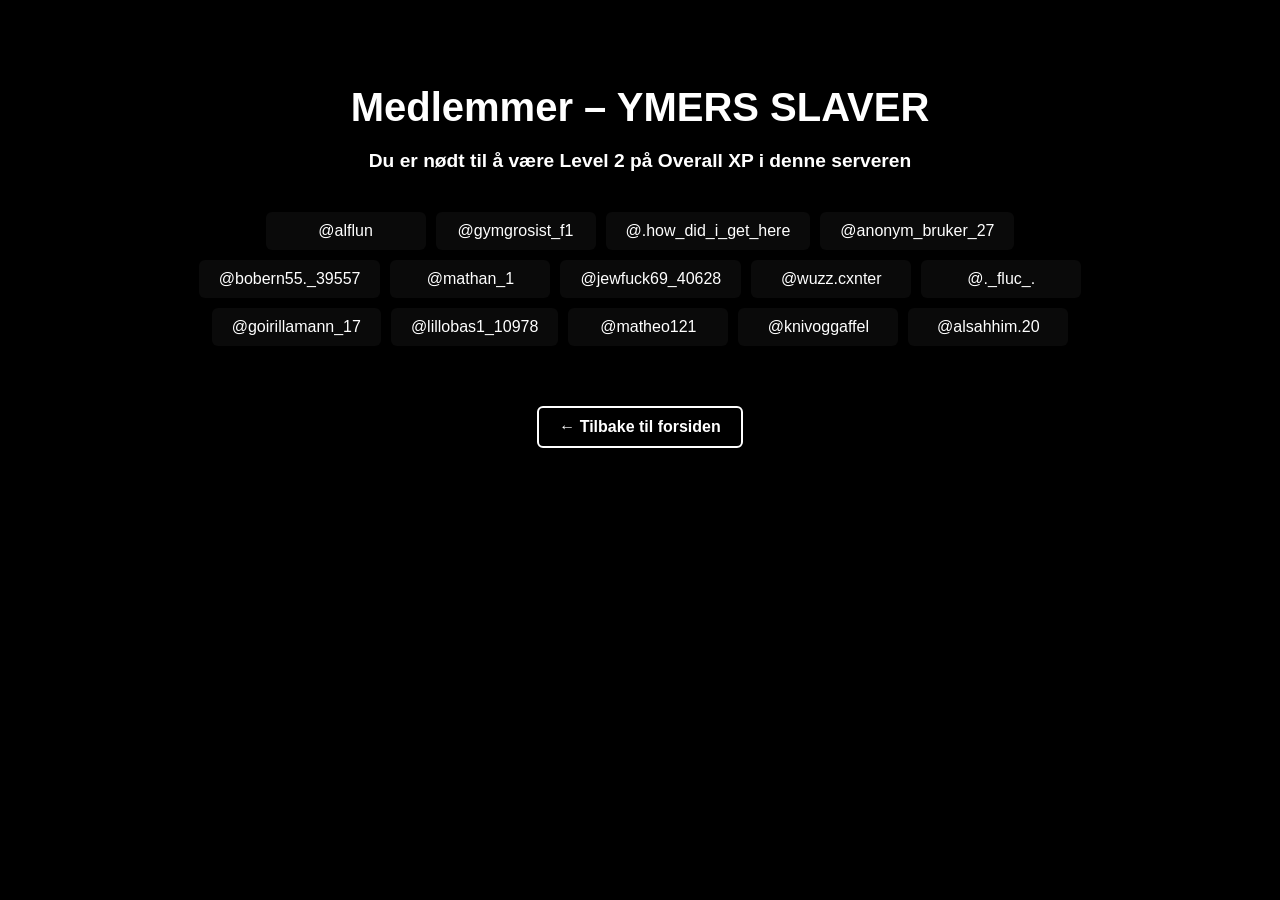
==== members.html @ a9ad7d68 "members.html" ====
<!DOCTYPE html>
<html lang="no">
<head>
<meta charset="UTF-8">
<meta name="viewport" content="width=device-width, initial-scale=1.0">
<title>Medlemmer – YMERS SLAVER</title>
<style>
  body {
    font-family: Arial, sans-serif;
    background: #000000; /* helt svart */
    color: #ffffff;      /* lys tekst */
    text-align: center;
    padding: 50px 20px;
  }

  h1 {
    font-size: 2.5em;
    margin-bottom: 20px;
  }

  h2 {
    font-size: 1.2em;
    margin-bottom: 40px;
  }

  ul {
    list-style: none;
    padding: 0;
    margin: 0 auto 40px auto;
    display: flex;
    flex-wrap: wrap;
    justify-content: center;
    gap: 10px;
    max-width: 900px;
  }

  li {
    background: #0a0a0a; /* mørk boks på svart bakgrunn */
    padding: 10px 20px;
    border-radius: 6px;
    min-width: 120px;
    text-align: center;
  }

  a.btn {
    display: inline-block;
    margin-top: 20px;
    padding: 10px 20px; /* mindre og konsekvent med index.html */
    background: none;
    color: #ffffff;
    border: 2px solid #ffffff; /* minimalistisk knapp */
    text-decoration: none;
    font-weight: bold;
    border-radius: 6px;
    transition: 0.2s;
  }

  a.btn:hover {
    background: #ffffff;
    color: #000000;
  }

  @media (max-width: 600px) {
    h1 { font-size: 2em; }
    h2 { font-size: 1em; }
    li { min-width: 100px; padding: 8px 12px; }
    a.btn { padding: 8px 16px; font-size: 1em; }
  }
</style>
</head>
<body>

<h1>Medlemmer – YMERS SLAVER</h1>
<h2>Du er nødt til å være Level 2 på Overall XP i denne serveren</h2>

<ul>
  <li>@alflun</li>
  <li>@gymgrosist_f1</li>
  <li>@.how_did_i_get_here</li>
  <li>@anonym_bruker_27</li>
  <li>@bobern55._39557</li>
  <li>@mathan_1</li>
  <li>@jewfuck69_40628</li>
  <li>@wuzz.cxnter</li>
  <li>@._fluc_.</li>
  <li>@goirillamann_17</li>
  <li>@lillobas1_10978</li>
  <li>@matheo121</li>
  <li>@knivoggaffel</li>
  <li>@alsahhim.20</li>
</ul>

<a class="btn" href="index.html">← Tilbake til forsiden</a>

</body>
</html>
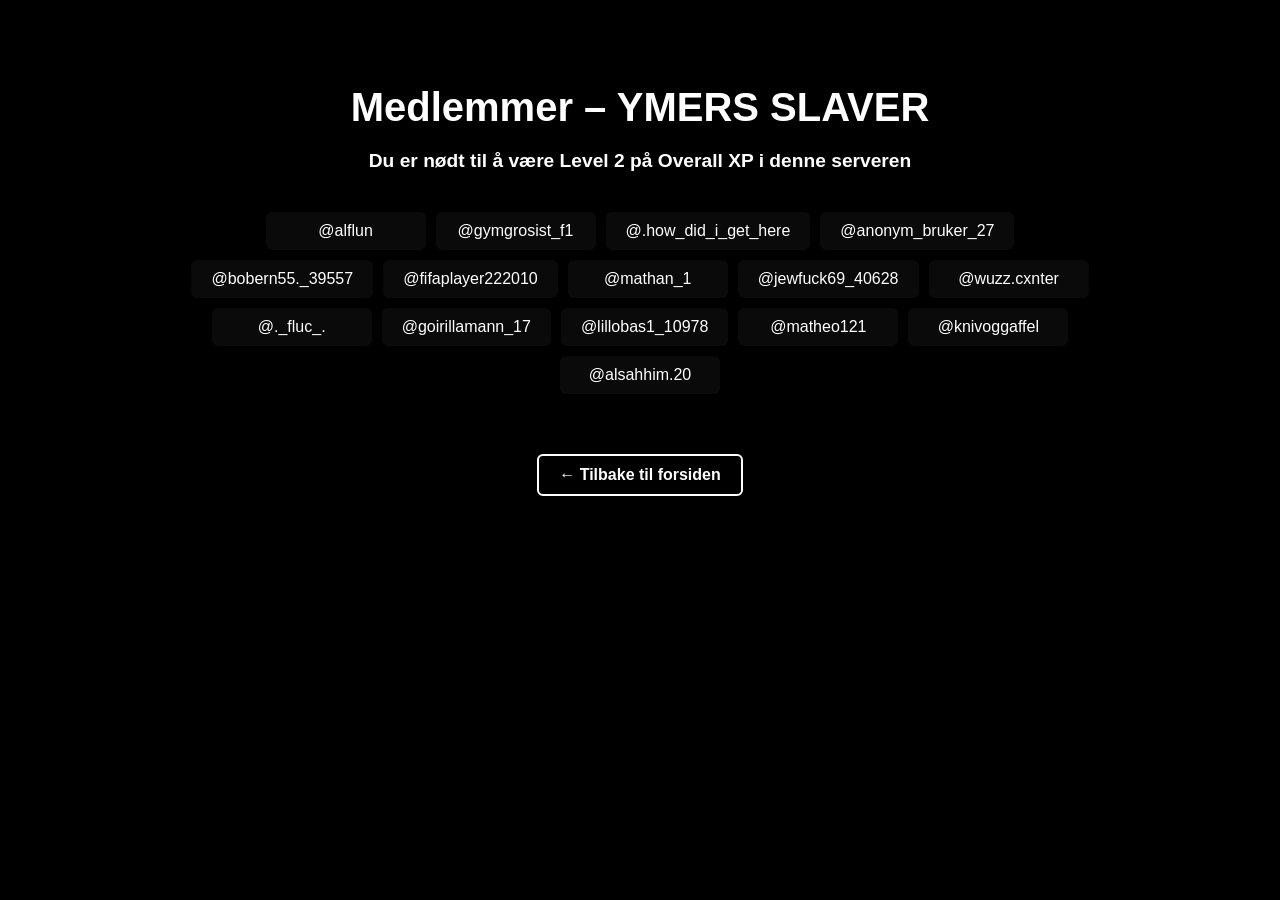
==== commit d50f4829: "members.html" ====
--- a/members.html
+++ b/members.html
@@ -79,6 +79,7 @@
   <li>@.how_did_i_get_here</li>
   <li>@anonym_bruker_27</li>
   <li>@bobern55._39557</li>
+  <li>@fifaplayer222010</li>
   <li>@mathan_1</li>
   <li>@jewfuck69_40628</li>
   <li>@wuzz.cxnter</li>
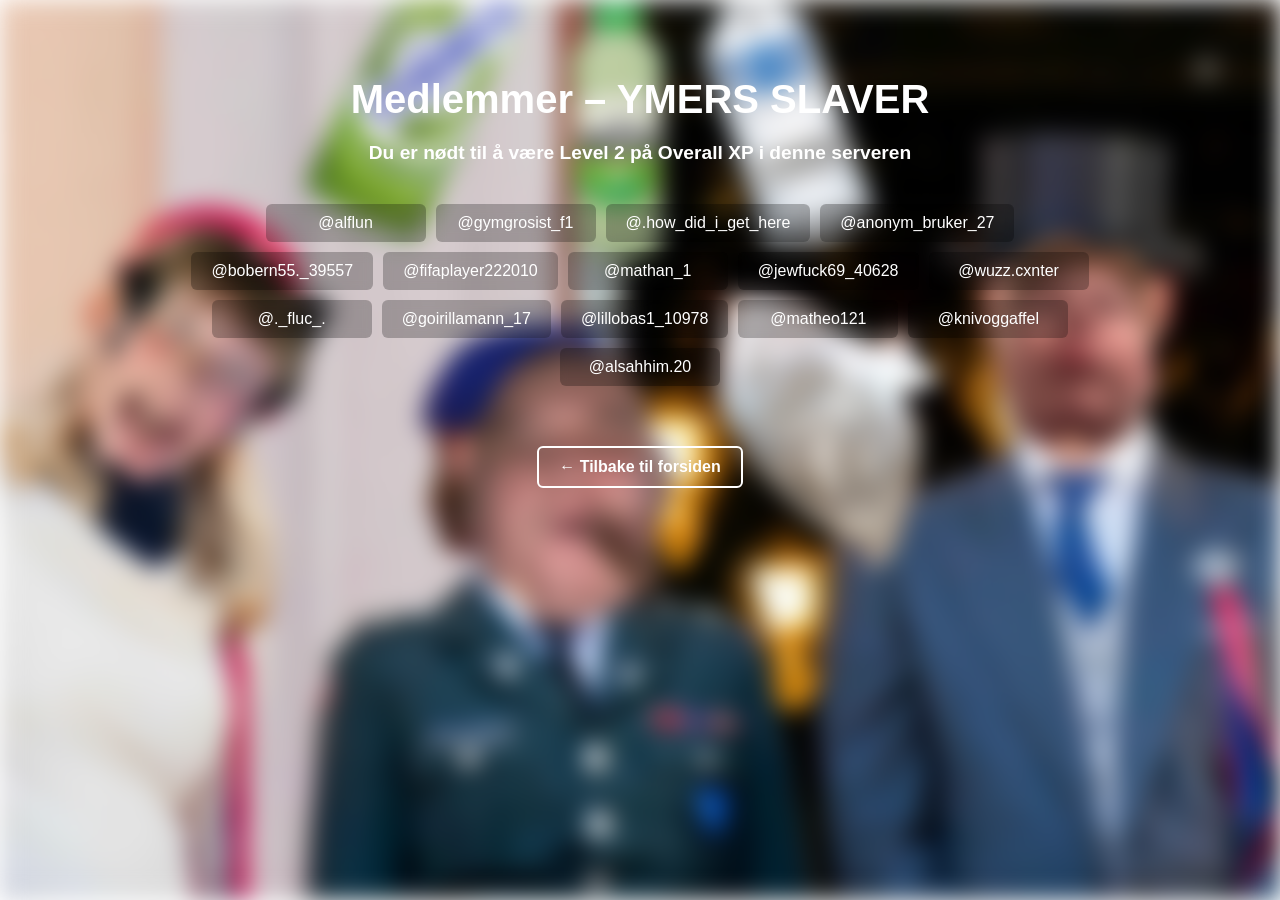
==== commit bc382963: "members.html" ====
--- a/members.html
+++ b/members.html
@@ -5,12 +5,36 @@
 <meta name="viewport" content="width=device-width, initial-scale=1.0">
 <title>Medlemmer – YMERS SLAVER</title>
 <style>
+  /* Fullskjerm bakgrunn med blur */
   body {
+    margin: 0;
     font-family: Arial, sans-serif;
-    background: #000000; /* helt svart */
-    color: #ffffff;      /* lys tekst */
+    color: #ffffff;
     text-align: center;
+    position: relative;
+    min-height: 100vh;
+  }
+
+  /* Blur overlay som dekker hele bakgrunnen */
+  .bg-blur {
+    position: fixed;
+    top: 0;
+    left: 0;
+    width: 100%;
+    height: 100%;
+    background: url("bg.jpg.JPG") no-repeat center center fixed;
+    background-size: cover;
+    filter: blur(12px); /* juster blurstyrken her */
+    z-index: -1; /* ligger bak alt innhold */
+  }
+
+  /* Innhold som ligger over blur */
+  .content {
+    position: relative;
+    z-index: 1;
     padding: 50px 20px;
+    max-width: 1000px;
+    margin: 0 auto;
   }
 
   h1 {
@@ -35,20 +59,21 @@
   }
 
   li {
-    background: #0a0a0a; /* mørk boks på svart bakgrunn */
+    background: rgba(0,0,0,0.25); /* lett transparent boks for å se blur gjennom */
     padding: 10px 20px;
     border-radius: 6px;
     min-width: 120px;
     text-align: center;
+    backdrop-filter: blur(4px); /* valgfri ekstra blur bak medlemsbokser */
   }
 
   a.btn {
     display: inline-block;
     margin-top: 20px;
-    padding: 10px 20px; /* mindre og konsekvent med index.html */
+    padding: 10px 20px;
     background: none;
     color: #ffffff;
-    border: 2px solid #ffffff; /* minimalistisk knapp */
+    border: 2px solid #ffffff;
     text-decoration: none;
     font-weight: bold;
     border-radius: 6px;
@@ -60,6 +85,7 @@
     color: #000000;
   }
 
+  /* Responsivt */
   @media (max-width: 600px) {
     h1 { font-size: 2em; }
     h2 { font-size: 1em; }
@@ -70,28 +96,34 @@
 </head>
 <body>
 
-<h1>Medlemmer – YMERS SLAVER</h1>
-<h2>Du er nødt til å være Level 2 på Overall XP i denne serveren</h2>
+<!-- Blur bakgrunn -->
+<div class="bg-blur"></div>
 
-<ul>
-  <li>@alflun</li>
-  <li>@gymgrosist_f1</li>
-  <li>@.how_did_i_get_here</li>
-  <li>@anonym_bruker_27</li>
-  <li>@bobern55._39557</li>
-  <li>@fifaplayer222010</li>
-  <li>@mathan_1</li>
-  <li>@jewfuck69_40628</li>
-  <li>@wuzz.cxnter</li>
-  <li>@._fluc_.</li>
-  <li>@goirillamann_17</li>
-  <li>@lillobas1_10978</li>
-  <li>@matheo121</li>
-  <li>@knivoggaffel</li>
-  <li>@alsahhim.20</li>
-</ul>
+<!-- Innhold over blur -->
+<div class="content">
+  <h1>Medlemmer – YMERS SLAVER</h1>
+  <h2>Du er nødt til å være Level 2 på Overall XP i denne serveren</h2>
 
-<a class="btn" href="index.html">← Tilbake til forsiden</a>
+  <ul>
+    <li>@alflun</li>
+    <li>@gymgrosist_f1</li>
+    <li>@.how_did_i_get_here</li>
+    <li>@anonym_bruker_27</li>
+    <li>@bobern55._39557</li>
+    <li>@fifaplayer222010</li>
+    <li>@mathan_1</li>
+    <li>@jewfuck69_40628</li>
+    <li>@wuzz.cxnter</li>
+    <li>@._fluc_.</li>
+    <li>@goirillamann_17</li>
+    <li>@lillobas1_10978</li>
+    <li>@matheo121</li>
+    <li>@knivoggaffel</li>
+    <li>@alsahhim.20</li>
+  </ul>
+
+  <a class="btn" href="index.html">← Tilbake til forsiden</a>
+</div>
 
 </body>
 </html>
